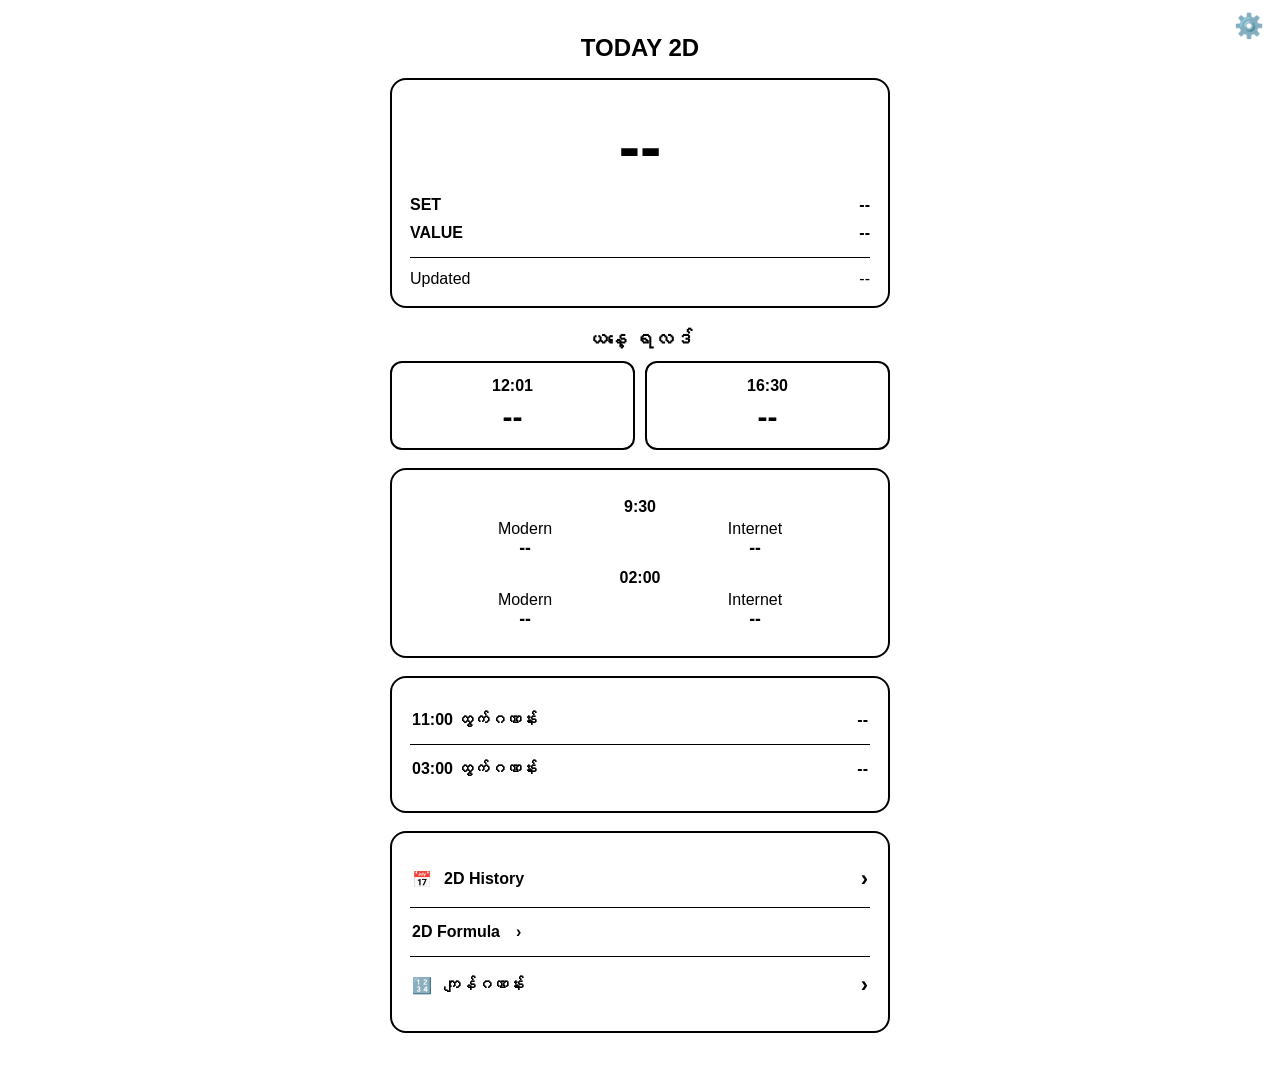
==== index.html @ afa9e10c "Set 2D live blink to 0.6s" ====
<!doctype html>
<html lang="my">
<head>
<meta name="viewport" content="width=device-width,initial-scale=1">
<meta charset="UTF-8">
<title>2D LIVE</title>
<style>
body{margin:0;background:#fff;color:#000;font-family:Arial,"Noto Sans Myanmar",sans-serif}
.app{max-width:500px;margin:auto;padding:18px 14px}
.card{border:2px solid #000;border-radius:16px;padding:18px;margin-bottom:18px}
h1{text-align:center;font-size:24px}
.hero{text-align:center}
.twod{font-size:64px;font-weight:900;margin:12px}
.market{display:flex;justify-content:space-between;margin:10px 0;font-weight:bold}
.update{border-top:1px solid #000;padding-top:12px;margin-top:15px;display:flex;justify-content:space-between}
.title{text-align:center;font-size:20px;font-weight:900;margin:20px 0 10px}
.results{display:grid;grid-template-columns:1fr 1fr;gap:10px}
.result{border:2px solid #000;border-radius:12px;padding:14px;text-align:center}
.num{font-size:30px;font-weight:900;margin-top:5px}
.row{display:flex;justify-content:space-between;padding:15px 2px;border-bottom:1px solid #000;font-weight:bold}
.row:last-child{border-bottom:0}
.feature{padding:15px 2px;border-bottom:1px solid #000;font-weight:bold}
.feature:last-child{border-bottom:0}
.feature-card{
  display:flex;
  align-items:center;
  gap:12px;
  padding:15px 2px;
  border-bottom:1px solid #000;
  color:#000;
  text-decoration:none;
  font-weight:bold;
}
.feature-card b{
  flex:1;
}
.feature-card i{
  font-style:normal;
  font-size:22px;
}
.feature-card:last-child{
  border-bottom:0;
}

</style>
<link rel="manifest" href="/manifest.json"><meta name="theme-color" content="#ffffff">




<style>
:root.dark{
 --bg:#111 !important;
 --text:#fff !important;
 --card:#1d1d1d !important;
 --border:#fff !important;
}
:root.dark body{
 background:#111 !important;
 color:#fff !important;
}
:root.dark .card,
:root.dark .table,
:root.dark .row,
:root.dark .feature{
 background:#1d1d1d !important;
 color:#fff !important;
 border-color:#fff !important;
}
:root.dark a{
 color:#fff !important;
}
</style>
<style>

/* 2D Live blinking */
#twod.blink {
  animation: twodBlink 0.6s steps(1, start) infinite;
}

@keyframes twodBlink {
  50% { opacity: 0; }
}

.bm-time{
  width:100%;
  text-align:center;
  font-weight:700;
  margin:10px 0 4px;
}

.bm-grid{
  width:100%;
  display:grid;
  grid-template-columns:1fr 1fr;
  text-align:center;
  margin-bottom:8px;
}

.bm-item{
  display:flex;
  flex-direction:column;
  align-items:center;
  justify-content:center;
}

.bm-item strong{
  font-size:1.1em;
}

.bm-item small{
  font-size:.75em;
}
</style>
</head>
<body>
<script>
(function(){
 const dark=localStorage.getItem("darkMode")==="on";
 if(dark) document.documentElement.classList.add("dark");
})();
</script>

<a href="/settings.html" style="position:absolute;top:12px;right:16px;font-size:24px;text-decoration:none;color:inherit">⚙️</a>
<div class="app">

<h1>TODAY 2D</h1>

<div class="card hero">
<div class="twod" id="twod">--</div>
<div class="market"><span>SET</span><span id="set">--</span></div>
<div class="market"><span>VALUE</span><span id="value">--</span></div>
<div class="update"><span>Updated</span><span id="time">--</span></div>
</div>

<div class="title">ယနေ့ ရလဒ်</div>

<div class="results">
<div class="result"><b>12:01</b><div class="num" id="r1201">--</div></div>
<div class="result"><b>16:30</b><div class="num" id="r1630">--</div></div>
</div>

<div class="card" style="margin-top:18px">

<div class="bm-time">9:30</div>
<div class="bm-grid">
  <div class="bm-item"><span>Modern</span><strong id="modern0930">--</strong><small id="date0930"></small></div>
  <div class="bm-item"><span>Internet</span><strong id="internet0930">--</strong><small id="date0930i"></small></div>
</div>

<div class="bm-time">02:00</div>
<div class="bm-grid">
  <div class="bm-item"><span>Modern</span><strong id="modern1400">--</strong><small id="date1400"></small></div>
  <div class="bm-item"><span>Internet</span><strong id="internet1400">--</strong><small id="date1400i"></small></div>
</div>

</div>

<div class="card">

<div class="row"><span>11:00 ထွက်ဂဏန်း</span><span id="r1100">--</span></div>
<div class="row"><span>03:00 ထွက်ဂဏန်း</span><span id="r1500">--</span></div>

</div>

<div class="card">

<a class="feature-card" href="/history.html"><span>📅</span><b>2D History</b><i>›</i></a>
<div class="feature">2D Formula　›</div>
<a class="feature-card" href="/remaining.html"><span>🔢</span><b>ကျန်ဂဏန်း</b><i>›</i></a>

</div>

</div>

<script>
let pollTimer=null;
let clockTimer=null;
let freeze=null; let recoveryStarted=false;

function startPolling(){
  if(pollTimer) return;
  loadLive();
  pollTimer=setInterval(loadLive,2000);
}

function stopPolling(){
  if(pollTimer){
    clearInterval(pollTimer);
    pollTimer=null;
  }
}

function el(id){return document.getElementById(id);}

function saveFreeze(data){
  if(!data || !data.date) return;

  const freezeData = {
    date: String(data.date),
    set: String(data.set ?? '--'),
    value: String(data.value ?? '--'),
    twod: String(data.twod ?? '--'),
    time: String(data.time ?? '--'),
    r1201: String(data.r1201 ?? '--'),
    r1630: String(data.r1630 ?? '--'),
    r1100: String(data.r1100 ?? '--'),
    r1500: String(data.r1500 ?? '--')
  };

  freeze = freezeData;
  localStorage.setItem('twodFreeze', JSON.stringify(freezeData));
}

function readFreeze(){
  try{
    let x = JSON.parse(localStorage.getItem('twodFreeze') || 'null');

    if(
      x &&
      x.date &&
      x.set !== undefined &&
      x.value !== undefined &&
      x.twod !== undefined
    ){
      return x;
    }
  }catch(e){}

  return null;
}

function showFreeze(x){
  if(!x) return false;

  if(el('set')) el('set').textContent = x.set || '--';
  if(el('value')) el('value').textContent = x.value || '--';

  if(el('twod')) el('twod').textContent = x.twod || '--';
  if(el('time')) el('time').textContent = x.time || '--';

  if(el('r1201')) el('r1201').textContent = x.r1201 || '--';
  if(el('r1630')) el('r1630').textContent = x.r1630 || '--';
  if(el('r1100')) el('r1100').textContent = x.r1100 || '--';
  if(el('r1500')) el('r1500').textContent = x.r1500 || '--';

  if(el('twod')) el('twod').classList.remove('blink');

  return true;
}

function todayString(){
  let n = new Date();
  return n.getFullYear() + '-' +
    String(n.getMonth()+1).padStart(2,'0') + '-' +
    String(n.getDate()).padStart(2,'0');
}

async function loadLive(){
  try{
    let response = await fetch('/api/live?t='+Date.now(), {
      cache:'no-store'
    });

    if(!response.ok) throw new Error('API '+response.status);

    let d = await response.json();

    let l = d.live || {};
    let r = d.result || [];
    let b = d.bm2d || [];

    let now = new Date();
    let today = todayString();
    let minutes =
      now.getHours()*60 +
      now.getMinutes() +
      now.getSeconds()/60;

    /*
     * SET / VALUE
     * Normal live period: always update.
     */
    if(el('set')) el('set').textContent = l.set || '--';
    if(el('value')) el('value').textContent = l.value || '--';

    function bm(t,k){
      let x = b.find(a => a.time === t);
      return x ? (x[k] || '--') : '--';
    }

    if(el('modern0930'))
      el('modern0930').textContent = bm('09:30 AM','modern');

    if(el('internet0930'))
      el('internet0930').textContent = bm('09:30 AM','internet');

    if(el('modern1400'))
      el('modern1400').textContent = bm('02:00 PM','modern');

    if(el('internet1400'))
      el('internet1400').textContent = bm('02:00 PM','internet');

    let x0930 = b.find(a => a.time === '09:30 AM');
    let x1400 = b.find(a => a.time === '02:00 PM');

    if(el('date0930'))
      el('date0930').textContent = x0930 ? ' ('+x0930.date+')' : '';

    if(el('date0930i'))
      el('date0930i').textContent = x0930 ? ' ('+x0930.date+')' : '';

    if(el('date1400'))
      el('date1400').textContent = x1400 ? ' ('+x1400.date+')' : '';

    if(el('date1400i'))
      el('date1400i').textContent = x1400 ? ' ('+x1400.date+')' : '';

    /*
     * Today's results only.
     */
    let result12 = null;
    let result1630 = null;
    let result1100 = null;
    let result1500 = null;

    for(let a of r){
      let ot = (a.open_time || '').slice(0,5);
      let dt = a.stock_datetime || '';

      if(
        !a.twod ||
        a.twod === '--' ||
        !dt ||
        dt.slice(0,10) !== today
      ) continue;

      if(ot === '11:00') result1100 = a;
      if(ot === '12:01') result12 = a;
      if(ot === '15:00') result1500 = a;
      if(ot === '16:30') result1630 = a;
    }

    /*
     * 16:30 reached:
     * save ONE complete snapshot.
     */
    if(minutes >= 990 && result1630){

      saveFreeze({
        date: today,
        set: l.set || '--',
        value: l.value || '--',
        twod: result1630.twod,
        time: result1630.stock_datetime || '--',
        r1201: result12 ? result12.twod : '--',
        r1630: result1630.twod,
        r1100: result1100 ? result1100.twod : '--',
        r1500: result1500 ? result1500.twod : '--'
      });

      freeze = readFreeze();
    }

    /*
     * 00:00 - 08:59:
     * NEVER overwrite the frozen UI with API '--'.
     */
    if(minutes < 540){

      let f = readFreeze();

      if(f){
        freeze = f;
        showFreeze(f);
        return;
      }

      /*
       * Old freeze from another day must not be used.
       */
      localStorage.removeItem('twodFreeze');
      freeze = null;
    }

    /*
     * 09:00 - 16:29:
     * normal live display.
     */
    if(minutes >= 540 && minutes < 990){

      if(el('set')) el('set').textContent = l.set || '--';
      if(el('value')) el('value').textContent = l.value || '--';

      if(el('r1100'))
        el('r1100').textContent = result1100 ? result1100.twod : '--';

      if(el('r1201'))
        el('r1201').textContent = result12 ? result12.twod : '--';

      if(el('r1500'))
        el('r1500').textContent = result1500 ? result1500.twod : '--';

      if(el('r1630'))
        el('r1630').textContent = result1630 ? result1630.twod : '--';
    }

    /*
     * Main 2D display.
     */
    let confirmed = null;

    if(result1630 && minutes >= 990){
      confirmed = result1630;
    }else if(result12){
      let stamp = new Date(
        result12.stock_datetime.replace(' ','T')
      );

      let age = (now - stamp) / 60000;

      if(age >= 0 && age < 15)
        confirmed = result12;
    }

    let twodValue =
      confirmed ? confirmed.twod : (l.twod || '--');

    if(el('twod'))
      el('twod').textContent = twodValue;

    if(confirmed){

      if(el('time'))
        el('time').textContent =
          confirmed.stock_datetime + ' ✓✓';

      if(el('twod'))
        el('twod').classList.remove('blink');

    }else{

      if(el('time'))
        el('time').textContent = l.time || '--';

      if(l.twod && l.twod !== '--' && el('twod'))
        el('twod').classList.add('blink');
    }

    /*
     * 16:30 snapshot must remain visible even if API
     * subsequently returns incomplete data.
     */
    if(minutes >= 990){

      let f = readFreeze();

      if(f){
        freeze = f;
        showFreeze(f);
      }
    }

  }catch(e){

    console.log('LIVE ERROR',e);

    /*
     * API error:
     * use today's frozen snapshot instead of replacing
     * everything with '--'.
     */
    let f = readFreeze();

    if(f){
      freeze = f;
      showFreeze(f);
    }
  }
}

async function recoverFreeze(){
  if(recoveryStarted) return;
  recoveryStarted=true; if(el('time'))el('time').textContent='RECOVERY START';
  try{
    let response=await fetch('/api/live?t='+Date.now(),{cache:'no-store'});
    if(!response.ok) throw new Error('API '+response.status);
    let d=await response.json(); if(el('time'))el('time').textContent='API OK';
    let r=d.result||[];
    let valid=r.filter(a=>a && a.twod && a.twod!=='--' && a.stock_datetime);
    if(!valid.length) return;
    let dates=[...new Set(valid.map(a=>a.stock_datetime.slice(0,10)))].sort();
    let date=dates[dates.length-1];
    let result12=null,result1630=null,result1100=null,result1500=null;
    for(let a of valid){
      if(a.stock_datetime.slice(0,10)!==date) continue;
      let ot=(a.open_time||'').slice(0,5);
      if(ot==='11:00') result1100=a;
      if(ot==='12:01') result12=a;
      if(ot==='15:00') result1500=a;
      if(ot==='16:30') result1630=a;
    }
    if(!result1630){if(el('time'))el('time').textContent='NO 1630';return;}
    saveFreeze({date:date,set:result1630.set||'--',value:result1630.value||'--',twod:result1630.twod,time:result1630.stock_datetime||'--',r1201:result12?result12.twod:'--',r1630:result1630.twod,r1100:result1100?result1100.twod:'--',r1500:result1500?result1500.twod:'--'});
    let f=readFreeze();
    if(f){freeze=f;showFreeze(f);if(el('time'))el('time').textContent='RECOVERY OK';}
  }catch(e){console.log('FREEZE RECOVERY ERROR',e);}
}

function runSchedule(){

  let n = new Date();

  let m =
    n.getHours()*60 +
    n.getMinutes() +
    n.getSeconds()/60;

  /*
   * 09:00 - 16:29
   * Live API polling.
   */
  if(m >= 540 && m < 990){

    localStorage.removeItem('twodFreeze');
    freeze = null;

    startPolling();
    return;
  }

  /*
   * 16:30+
   * Fetch once to capture the final 16:30 result,
   * then STOP polling.
   */
  if(m >= 990){

    stopPolling();

    let f = readFreeze();

    if(!f){
      loadLive();
    }else{
      freeze = f;
      showFreeze(f);
    }

    return;
  }

  /*
   * 00:00 - 08:59
   * No API polling.
   * Show today's frozen snapshot.
   */
  stopPolling();

  let f = readFreeze();

  if(f){
    freeze = f;
    showFreeze(f);
  }else{
    loadLive();
  }
}

runSchedule();

clockTimer=setInterval(runSchedule,1000);

document.addEventListener('visibilitychange',()=>{

  if(document.visibilityState==='visible')runSchedule();

});

window.addEventListener('focus',runSchedule);

window.addEventListener('pageshow',runSchedule);

</script>

<script>if("serviceWorker" in navigator){navigator.serviceWorker.register("/sw.js")}</script></body>
</html>
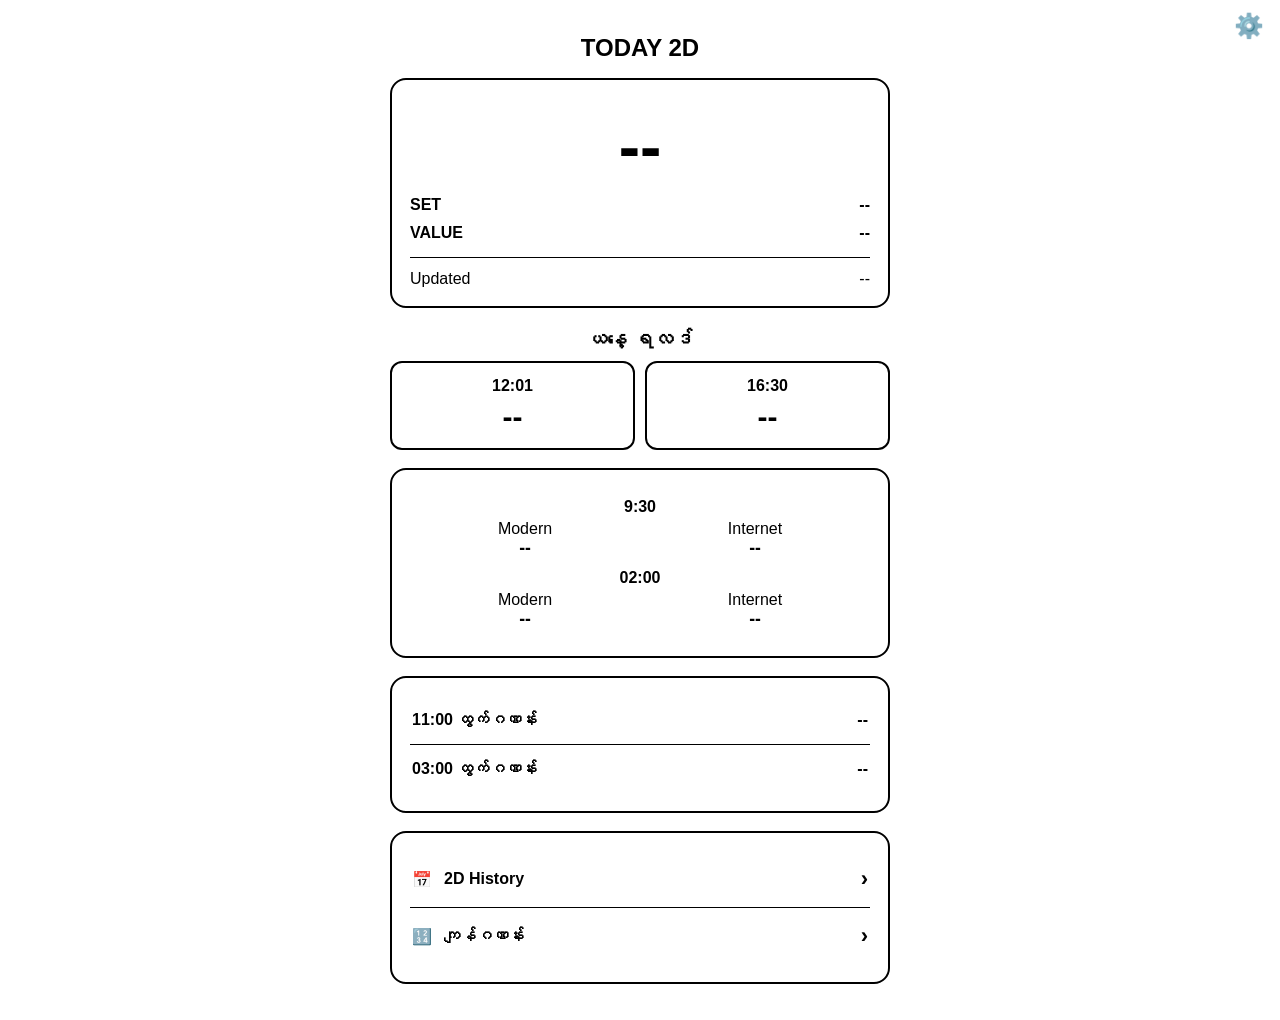
==== commit f55815f3: "Remove unused 2D Formula menu item" ====
--- a/index.html
+++ b/index.html
@@ -75,7 +75,7 @@
 
 /* 2D Live blinking */
 #twod.blink {
-  animation: twodBlink 0.6s steps(1, start) infinite;
+  animation: twodBlink 1.5s steps(1, start) infinite;
 }
 
 @keyframes twodBlink {
@@ -166,7 +166,7 @@
 <div class="card">
 
 <a class="feature-card" href="/history.html"><span>📅</span><b>2D History</b><i>›</i></a>
-<div class="feature">2D Formula　›</div>
+
 <a class="feature-card" href="/remaining.html"><span>🔢</span><b>ကျန်ဂဏန်း</b><i>›</i></a>
 
 </div>
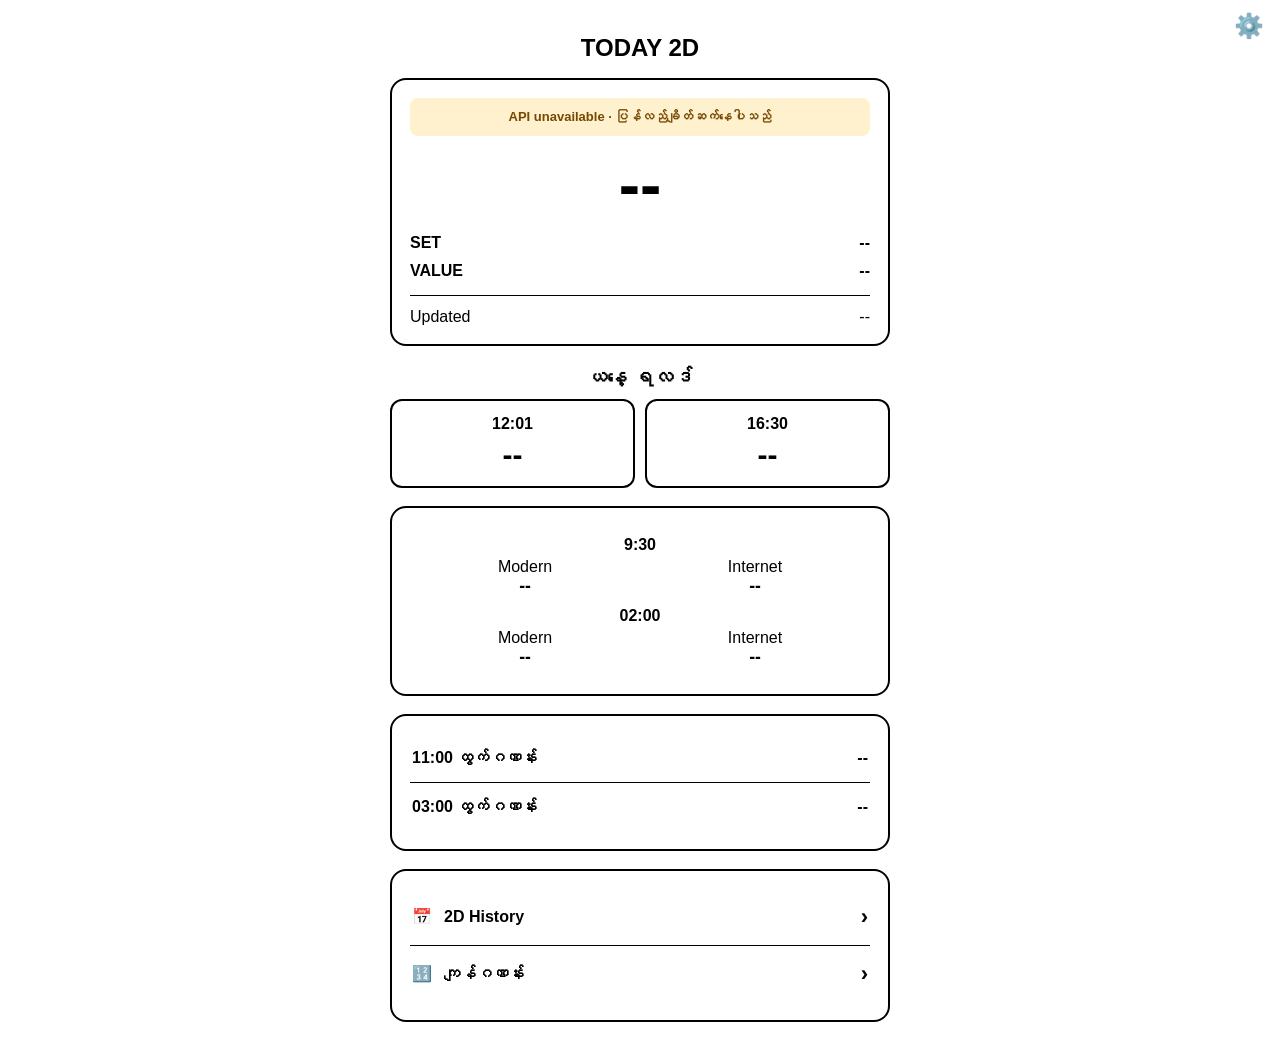
==== commit 350500c3: "Add offline status, last data recovery and bounded reconnection retries" ====
--- a/index.html
+++ b/index.html
@@ -82,6 +82,10 @@
   50% { opacity: 0; }
 }
 
+#connectionStatus{font-size:13px;font-weight:700;padding:9px 10px;border-radius:8px;margin-bottom:8px;background:#fff0ce;color:#754900;line-height:1.5}
+#connectionStatus[data-state="offline"]{background:#fce3e3;color:#942727}
+:root.dark #connectionStatus{background:#3a2c13;color:#ffd78a}
+:root.dark #connectionStatus[data-state="offline"]{background:#3b2020;color:#ffb2b2}
 .bm-time{
   width:100%;
   text-align:center;
@@ -127,6 +131,7 @@
 <h1>TODAY 2D</h1>
 
 <div class="card hero">
+<div id="connectionStatus" role="status" aria-live="polite" hidden></div>
 <div class="twod" id="twod">--</div>
 <div class="market"><span>SET</span><span id="set">--</span></div>
 <div class="market"><span>VALUE</span><span id="value">--</span></div>
@@ -177,6 +182,19 @@
 let pollTimer=null;
 let clockTimer=null;
 let freeze=null; let recoveryStarted=false;
+let liveBusy=false;
+let liveAbort=null, liveNext=0, liveFailures=0, connectionState='connecting', lastSuccess=0;
+let latestLiveView=null;
+function connection(state){connectionState=state;const box=el('connectionStatus');box.hidden=state==='online';box.dataset.state=state;box.textContent=state==='offline'?'Offline · နောက်ဆုံးရရှိထားသော ဒေတာ':state==='error'?'API unavailable · ပြန်လည်ချိတ်ဆက်နေပါသည်':'Reconnecting… · ဒေတာရယူနေပါသည်';if(state!=='online')el('twod')?.classList.remove('blink');}
+function rememberLive(l){if(!/^\d{2}$/.test(String(l.twod??''))||!l.time)return;latestLiveView={day:todayString(),twod:String(l.twod),time:String(l.time),set:l.set||'--',value:l.value||'--',results:{}};for(const id of ['r1100','r1201','r1500','r1630'])latestLiveView.results[id]=el(id).textContent;try{localStorage.setItem('lastLiveView-v1',JSON.stringify(latestLiveView));}catch(e){}}
+function restoreLive(){if(!latestLiveView){try{latestLiveView=JSON.parse(localStorage.getItem('lastLiveView-v1')||'null');}catch(e){}}const v=latestLiveView;if(!v||!/^\d{2}$/.test(String(v.twod))||!v.time)return;for(const id of ['twod','time','set','value'])el(id).textContent=v[id]||'--';for(const id of ['r1100','r1201','r1500','r1630'])el(id).textContent=v.day===todayString()?(v.results?.[id]||'--'):'--';}
+function offlineView(){restoreLive();if(!paintConfirmed()){const t=el('time');t.textContent=t.textContent.replace(/\s*✅✅$/,'');}el('twod').classList.remove('blink');}
+async function timedFetch(url,options={},ms=12000,controller=new AbortController()){const timer=setTimeout(()=>controller.abort(),ms);try{const res=await fetch(url,{...options,signal:controller.signal});if(!res.ok)throw Error('HTTP '+res.status);return await res.json();}finally{clearTimeout(timer);}}
+let sessionDay=''; const confirmedCache=new Map();
+function mmNow(){const d=new Date(Date.now()+390*60000);return {day:d.toISOString().slice(0,10),minutes:d.getUTCHours()*60+d.getUTCMinutes()+d.getUTCSeconds()/60};}
+function syncConfirmed(day){if(sessionDay===day)return;sessionDay=day;confirmedCache.clear();try{const x=JSON.parse(localStorage.getItem('confirmed2d-v2')||'null');if(x?.day===day)for(const [k,v] of x.results)confirmedCache.set(k,v);}catch(e){}}
+function activeConfirmed(){const {day,minutes}=mmNow();syncConfirmed(day);const slot=minutes>=721&&minutes<736?'12:01':minutes>=990&&minutes<1005?'16:30':null;return slot&&confirmedCache.get(slot)?{...confirmedCache.get(slot),displayTime:day+' '+slot+':00 ✅✅'}:null;}
+function paintConfirmed(){const c=activeConfirmed();if(!c)return false;el('twod').textContent=c.twod;el('time').textContent=c.displayTime;el('twod').classList.remove('blink');return true;}
 
 function startPolling(){
   if(pollTimer) return;
@@ -249,33 +267,21 @@
   return true;
 }
 
-function todayString(){
-  let n = new Date();
-  return n.getFullYear() + '-' +
-    String(n.getMonth()+1).padStart(2,'0') + '-' +
-    String(n.getDate()).padStart(2,'0');
-}
+function todayString(){return mmNow().day;}
 
 async function loadLive(){
+  if(liveBusy||!navigator.onLine||Date.now()<liveNext)return;liveBusy=true;liveAbort=new AbortController();
   try{
-    let response = await fetch('/api/live?t='+Date.now(), {
-      cache:'no-store'
-    });
-
-    if(!response.ok) throw new Error('API '+response.status);
-
-    let d = await response.json();
+    let d=await timedFetch('/api/live?t='+Date.now(),{cache:'no-store'},12000,liveAbort);
+    if(!navigator.onLine)throw Error('Offline');
+    if(!d.live||typeof d.live!=='object'||!Array.isArray(d.result))throw Error('Invalid live response');
+    liveFailures=0;liveNext=0;lastSuccess=Date.now();connection('online');
 
     let l = d.live || {};
     let r = d.result || [];
-    let b = d.bm2d || [];
-
-    let now = new Date();
-    let today = todayString();
-    let minutes =
-      now.getHours()*60 +
-      now.getMinutes() +
-      now.getSeconds()/60;
+
+
+    let {day:today,minutes}=mmNow();syncConfirmed(today);
 
     /*
      * SET / VALUE
@@ -283,38 +289,6 @@
      */
     if(el('set')) el('set').textContent = l.set || '--';
     if(el('value')) el('value').textContent = l.value || '--';
-
-    function bm(t,k){
-      let x = b.find(a => a.time === t);
-      return x ? (x[k] || '--') : '--';
-    }
-
-    if(el('modern0930'))
-      el('modern0930').textContent = bm('09:30 AM','modern');
-
-    if(el('internet0930'))
-      el('internet0930').textContent = bm('09:30 AM','internet');
-
-    if(el('modern1400'))
-      el('modern1400').textContent = bm('02:00 PM','modern');
-
-    if(el('internet1400'))
-      el('internet1400').textContent = bm('02:00 PM','internet');
-
-    let x0930 = b.find(a => a.time === '09:30 AM');
-    let x1400 = b.find(a => a.time === '02:00 PM');
-
-    if(el('date0930'))
-      el('date0930').textContent = x0930 ? ' ('+x0930.date+')' : '';
-
-    if(el('date0930i'))
-      el('date0930i').textContent = x0930 ? ' ('+x0930.date+')' : '';
-
-    if(el('date1400'))
-      el('date1400').textContent = x1400 ? ' ('+x1400.date+')' : '';
-
-    if(el('date1400i'))
-      el('date1400i').textContent = x1400 ? ' ('+x1400.date+')' : '';
 
     /*
      * Today's results only.
@@ -340,6 +314,9 @@
       if(ot === '15:00') result1500 = a;
       if(ot === '16:30') result1630 = a;
     }
+    for(const [slot,result] of [['12:01',result12],['16:30',result1630]]){if(result&&/^\d{2}$/.test(String(result.twod))&&minutes>=(slot==='12:01'?721:990))confirmedCache.set(slot,result);}
+    try{localStorage.setItem('confirmed2d-v2',JSON.stringify({day:today,results:[...confirmedCache]}));}catch(e){}
+    result12=result12||confirmedCache.get('12:01');result1630=result1630||confirmedCache.get('16:30');
 
     /*
      * 16:30 reached:
@@ -387,7 +364,7 @@
      * 09:00 - 16:29:
      * normal live display.
      */
-    if(minutes >= 540 && minutes < 990){
+    if(minutes >= 540){
 
       if(el('set')) el('set').textContent = l.set || '--';
       if(el('value')) el('value').textContent = l.value || '--';
@@ -408,20 +385,7 @@
     /*
      * Main 2D display.
      */
-    let confirmed = null;
-
-    if(result1630 && minutes >= 990){
-      confirmed = result1630;
-    }else if(result12){
-      let stamp = new Date(
-        result12.stock_datetime.replace(' ','T')
-      );
-
-      let age = (now - stamp) / 60000;
-
-      if(age >= 0 && age < 15)
-        confirmed = result12;
-    }
+    let confirmed = activeConfirmed();
 
     let twodValue =
       confirmed ? confirmed.twod : (l.twod || '--');
@@ -433,7 +397,7 @@
 
       if(el('time'))
         el('time').textContent =
-          confirmed.stock_datetime + ' ✓✓';
+          confirmed.displayTime;
 
       if(el('twod'))
         el('twod').classList.remove('blink');
@@ -443,23 +407,15 @@
       if(el('time'))
         el('time').textContent = l.time || '--';
 
-      if(l.twod && l.twod !== '--' && el('twod'))
-        el('twod').classList.add('blink');
+      if(el('twod')) el('twod').classList.toggle('blink',Boolean(l.twod && l.twod !== '--') && minutes>=540 && minutes<990);
     }
 
     /*
      * 16:30 snapshot must remain visible even if API
      * subsequently returns incomplete data.
      */
-    if(minutes >= 990){
-
-      let f = readFreeze();
-
-      if(f){
-        freeze = f;
-        showFreeze(f);
-      }
-    }
+    if(minutes >= 1005 && (!l.twod || l.twod==='--')){let f=readFreeze();if(f&&f.date===today){showFreeze(f);}}
+    rememberLive(l);
 
   }catch(e){
 
@@ -470,13 +426,8 @@
      * use today's frozen snapshot instead of replacing
      * everything with '--'.
      */
-    let f = readFreeze();
-
-    if(f){
-      freeze = f;
-      showFreeze(f);
-    }
-  }
+    liveFailures++;liveNext=Date.now()+Math.min(60000,2000*2**Math.min(liveFailures,5));connection(navigator.onLine?'error':'offline');offlineView();
+  }finally{liveBusy=false;liveAbort=null;}
 }
 
 async function recoverFreeze(){
@@ -509,18 +460,16 @@
 
 function runSchedule(){
 
-  let n = new Date();
-
-  let m =
-    n.getHours()*60 +
-    n.getMinutes() +
-    n.getSeconds()/60;
+  let {minutes:m}=mmNow();
+  if(!navigator.onLine){stopPolling();connection('offline');offlineView();return;}
+  if(connectionState!=='online'){offlineView();startPolling();return;}
 
   /*
    * 09:00 - 16:29
    * Live API polling.
    */
   if(m >= 540 && m < 990){
+    paintConfirmed();
 
     localStorage.removeItem('twodFreeze');
     freeze = null;
@@ -534,21 +483,7 @@
    * Fetch once to capture the final 16:30 result,
    * then STOP polling.
    */
-  if(m >= 990){
-
-    stopPolling();
-
-    let f = readFreeze();
-
-    if(!f){
-      loadLive();
-    }else{
-      freeze = f;
-      showFreeze(f);
-    }
-
-    return;
-  }
+  if(m >= 990){startPolling();paintConfirmed();return;}
 
   /*
    * 00:00 - 08:59
@@ -567,6 +502,37 @@
   }
 }
 
+let modernBusy=false, modernLast=0;
+async function loadModern(){
+ if(modernBusy||!navigator.onLine||document.hidden||Date.now()-modernLast<300000)return;
+ modernBusy=true;modernLast=Date.now();
+ try{
+  const data=await timedFetch('/api/modern',{cache:'default'},12000);
+  if(data.date!==mmNow().day)return;
+  for(const [suffix,slot] of [['0930','morning'],['1400','afternoon']]){
+   for(const kind of ['modern','internet']){
+    const value=data[slot]?.[kind];
+    if(typeof value==='string'&&/^\d{2}$/.test(value)){
+     el(kind+suffix).textContent=value;
+     el('date'+suffix+(kind==='internet'?'i':'')).textContent=' ('+data.date+')';
+    }
+   }
+  }
+ }catch(e){console.log('Modern/Internet unavailable',e);}
+ finally{modernBusy=false;}
+}
+let modernDay=mmNow().day;
+function modernSchedule(){
+ const today=mmNow().day;
+ if(today!==modernDay){modernDay=today;modernLast=0;for(const suffix of ['0930','1400']){for(const kind of ['modern','internet']){el(kind+suffix).textContent='--';el('date'+suffix+(kind==='internet'?'i':'')).textContent='';}}}
+ loadModern();
+}
+restoreLive();connection(navigator.onLine?'connecting':'offline');
+window.addEventListener('offline',()=>{liveAbort?.abort();stopPolling();connection('offline');offlineView();});
+window.addEventListener('online',()=>{connection('connecting');liveNext=0;modernLast=0;runSchedule();loadLive();modernSchedule();});
+modernSchedule();
+setInterval(modernSchedule,30000);
+document.addEventListener('visibilitychange',modernSchedule);
 runSchedule();
 
 clockTimer=setInterval(runSchedule,1000);
